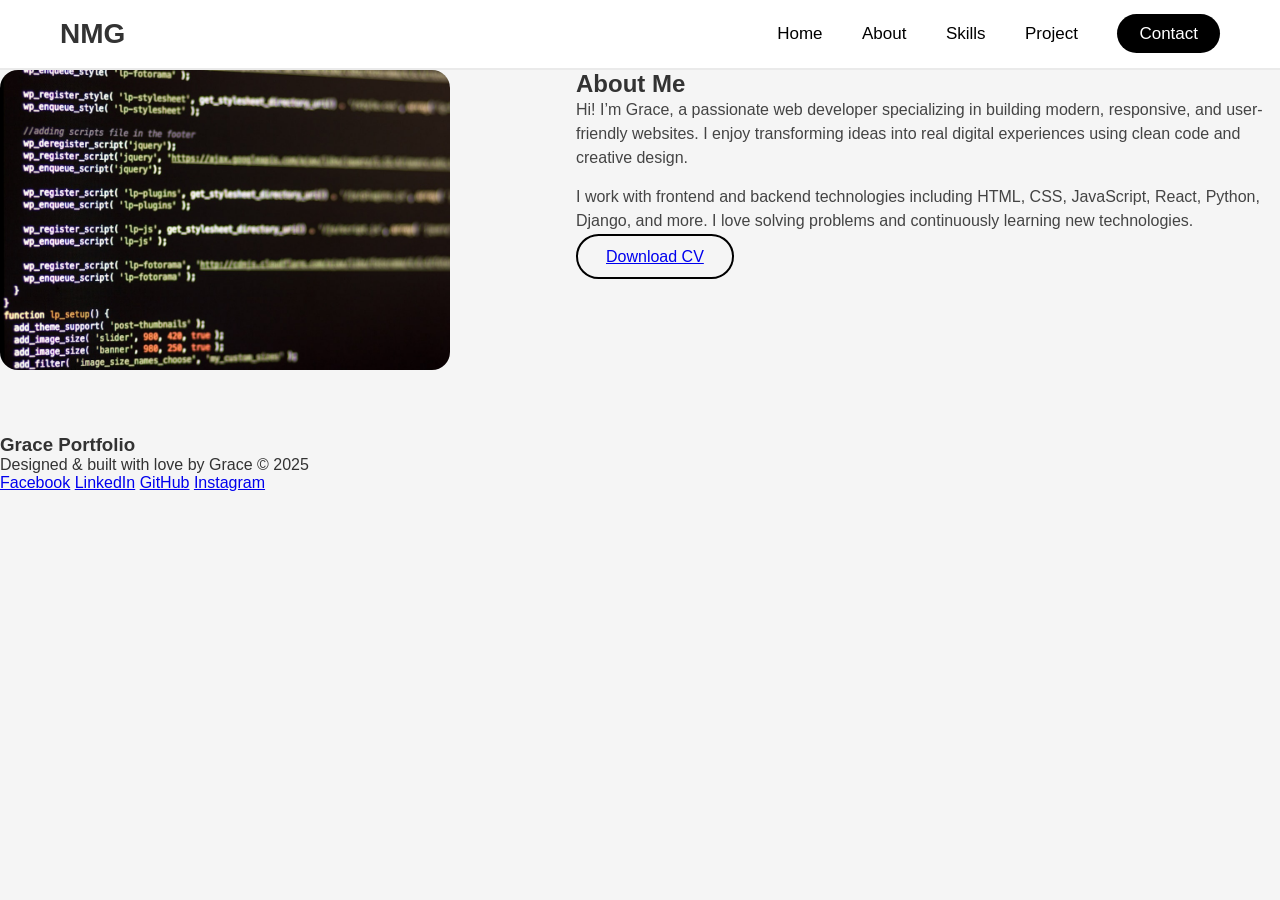
==== About.html @ 4b834c9f "Updated all the code  for fixing the error" ====
<!DOCTYPE html>
<html lang="en">
<head>
    <meta charset="UTF-8">
    <meta name="viewport" content="width=device-width, initial-scale=1.0">
    <title>About Me</title>
 <link rel="stylesheet" href="style.css">
</head>

<body>

    <!-- ========== HEADER ========== -->
    <header>
        <div class="logo">NMG</div>

        <nav>
            <a href="index.html">Home</a>
            <a href="About.html" class="active">About</a>
            <a href="skills.html">Skills</a>
            <a href="Project.html">Project</a>
            <a href="contact.html" class="contact-btn">Contact</a>
        </nav>
    </header>
    <!-- ============================ -->


    <!-- ========== ABOUT SECTION ========== -->
    <section class="about-section">
        <div class="about-container">

            <div class="about-img">
                <img src="figma.jpeg" alt="Profile Image">
            </div>

            <div class="about-text">
                <h2>About Me</h2>
                <p>
                    Hi! I’m Grace, a passionate web developer specializing in building modern, 
                    responsive, and user-friendly websites. I enjoy transforming ideas into 
                    real digital experiences using clean code and creative design.
                </p>

                <p>
                    I work with frontend and backend technologies including HTML, CSS, 
                    JavaScript, React, Python, Django, and more. I love solving problems 
                    and continuously learning new technologies.
                </p>

                <a href="GraceCV.pdf" class="btn">Download CV</a>
            </div>

        </div>
    </section>
    <!-- ==================================== -->


    <!-- ========== FOOTER ========== -->
    <footer class="footer">
        <div class="footer-content">
            <h3>Grace Portfolio</h3>

            <p>Designed & built with love by Grace © 2025</p>

            <div class="footer-socials">
                <a href="#">Facebook</a>
                <a href="#">LinkedIn</a>
                <a href="#">GitHub</a>
                <a href="#">Instagram</a>
            </div>
        </div>
    </footer>
   

</body>
</html>
---- style.css ----
* {
  margin: 0;
  padding: 0;
  box-sizing: border-box;
  font-family: Arial, sans-serif;
}

body {
  background: #f5f5f5;
  color: #333;
}

/* NAVBAR */
header {
  width: 100%;
  display: flex;
  justify-content: space-between;
  align-items: center;
  padding: 18px 60px;
  background: white;
  border-bottom: 2px solid #eaeaea;
  position: sticky;
  top: 0;
  z-index: 100;
}

.logo {
  font-size: 28px;
  font-weight: bold;
}

nav a {
  margin-left: 35px;
  text-decoration: none;
  color: #000;
  font-size: 17px;
}

.contact-btn {
  padding: 10px 22px;
  background: #000;
  color: white !important;
  border-radius: 30px;
}

/* HERO SECTION */
.hero {
  display: flex;
  justify-content: space-between;
  padding: 80px 60px;
  align-items: center;
}

.text-content {
  width: 55%;
}


.hello {
  font-size: 20px;
  margin-bottom: 10px;
}

.name {
  font-size: 35px;
  font-weight: 900;
  border-bottom: 3px solid #000;
  display: inline-block;
  padding-bottom: 3px;
  margin-bottom: 15px;
}


.title {
  background: #cce4ff;
  display: inline-block;
  padding: 5px 10px;
  font-size: 20px;
  margin-bottom: 20px;
}


.description {
  font-size: 17px;
  line-height: 1.5;
  width: 90%;
  margin-bottom: 30px;
}

/* BUTTONS */
.buttons {
  display: flex;
  gap: 20px;
  margin-bottom: 25px;
}


.btn {
  padding: 12px 28px;
  font-size: 16px;
  border-radius: 30px;
  cursor: pointer;
  border: 2px solid black;
}

.black {
  background: #000;
  color: white;
}

.white {
  background: white;
  color: black;
}

/* SOCIAL ICONS */
.socials i {
  font-size: 35px;
  margin-right: 20px;
  cursor: pointer;
}

.profile-img img {
  width: 260px;
  height: 260px;
  border-radius: 50%;
  object-fit: cover;
}

/* SCROLL DOWN ICON */
.scroll-down {
  text-align: center;
  margin-top: 20px;
  font-size: 30px;
  cursor: pointer;
}


/*for the page about*/


/* ABOUT SECTION */

.about {
  padding: 80px 60px;
  background: #f7f7f7;
  text-align: center;
}

.section-title {
  font-size: 32px;
  font-weight: bold;
  margin-bottom: 5px;
}

.section-subtitle {
  font-size: 16px;
  color: #555;
  margin-bottom: 50px;
}

/* ABOUT CONTENT */
.about-container {
  display: flex;
  justify-content: space-between;
  align-items: flex-start;
  gap: 40px;
  margin-bottom: 60px;
}

/* IMAGE */
.about-img img {
  width: 450px;
  border-radius: 18px;
  object-fit: cover;
}

/* TEXT SIDE */
.about-text {
  width: 55%;
  text-align: left;
}

.about-text h3 {
  font-size: 22px;
  margin-bottom: 10px;
}

.about-text p {
  margin-bottom: 15px;
  line-height: 1.5;
  color: #444;
}

/* CV BUTTON */
.cv-btn {
  margin-top: 15px;
  padding: 12px 28px;
  background: black;
  color: white;
  border-radius: 30px;
  border: none;
  cursor: pointer;
  font-size: 16px;
}

/* STATS BOXES */
.about-stats {
  display: flex;
  justify-content: space-between;
  margin-top: 20px;
  gap: 20px;
}

.stat-box {
  background: white;
  width: 22%;
  padding: 25px 10px;
  border-radius: 18px;
  box-shadow: 0 2px 10px rgba(0,0,0,0.08);
}

.stat-box i {
  font-size: 35px;
  margin-bottom: 10px;
  color: black;
}

.stat-box h3 {
  font-size: 26px;
  margin: 10px 0;
}

.stat-box p {
  color: #555;
  font-size: 16px;
}

/* RESPONSIVE ABOUT SECTION */
@media (max-width: 900px) {
  .about-container {
    flex-direction: column;
    text-align: center;
  }

  .about-text {
    width: 100%;
    text-align: center;
  }

  .about-img img {
    width: 100%;
  }

  .about-stats {
    flex-direction: column;
  }

  .stat-box {
    width: 100%;
  }
}



/* ===== SKILLS SECTION ===== */
.skills-section {
    text-align: center;
    margin-top: 40px;
}

.skills-section h1 {
    font-size: 40px;
    color: #0a2433;
}

.subtitle {
    color: #444;
    font-size: 18px;
}

/* ===== GRID ===== */
.skills-grid {
    margin-top: 40px;
    display: grid;
    grid-template-columns: repeat(3, 1fr);
    gap: 25px;
    padding: 0 100px;
}

.skill-box {
    background: white;
    padding: 40px 20px;
    border-radius: 12px;
    box-shadow: 0 4px 12px rgba(0,0,0,0.1);
    transition: 0.3s;
}

.skill-box img {
    width: 50px;
    margin-bottom: 10px;
}

.skill-box:hover {
    transform: translateY(-5px);
}

.highlight {
    background: #e5e5e5 !important;
}

/* ===== PROGRESS SECTION ===== */
.progress-title {
    margin-top: 50px;
    font-size: 28px;
    color: #000;
}

.progress-container {
    width: 70%;
    margin: auto;
    margin-top: 30px;
}

.progress-row {
    margin-bottom: 25px;
}

.progress-row span {
    font-size: 18px;
    font-weight: 600;
}

.percent {
    float: right;
}

.bar {
    width: 100%;
    height: 12px;
    background: #ccc;
    border-radius: 10px;
    margin-top: 8px;
}

.fill {
    height: 100%;
    background: #0a2433;
    border-radius: 10px;
    width: 0;
    transition: 1.5s ease-in-out;
}
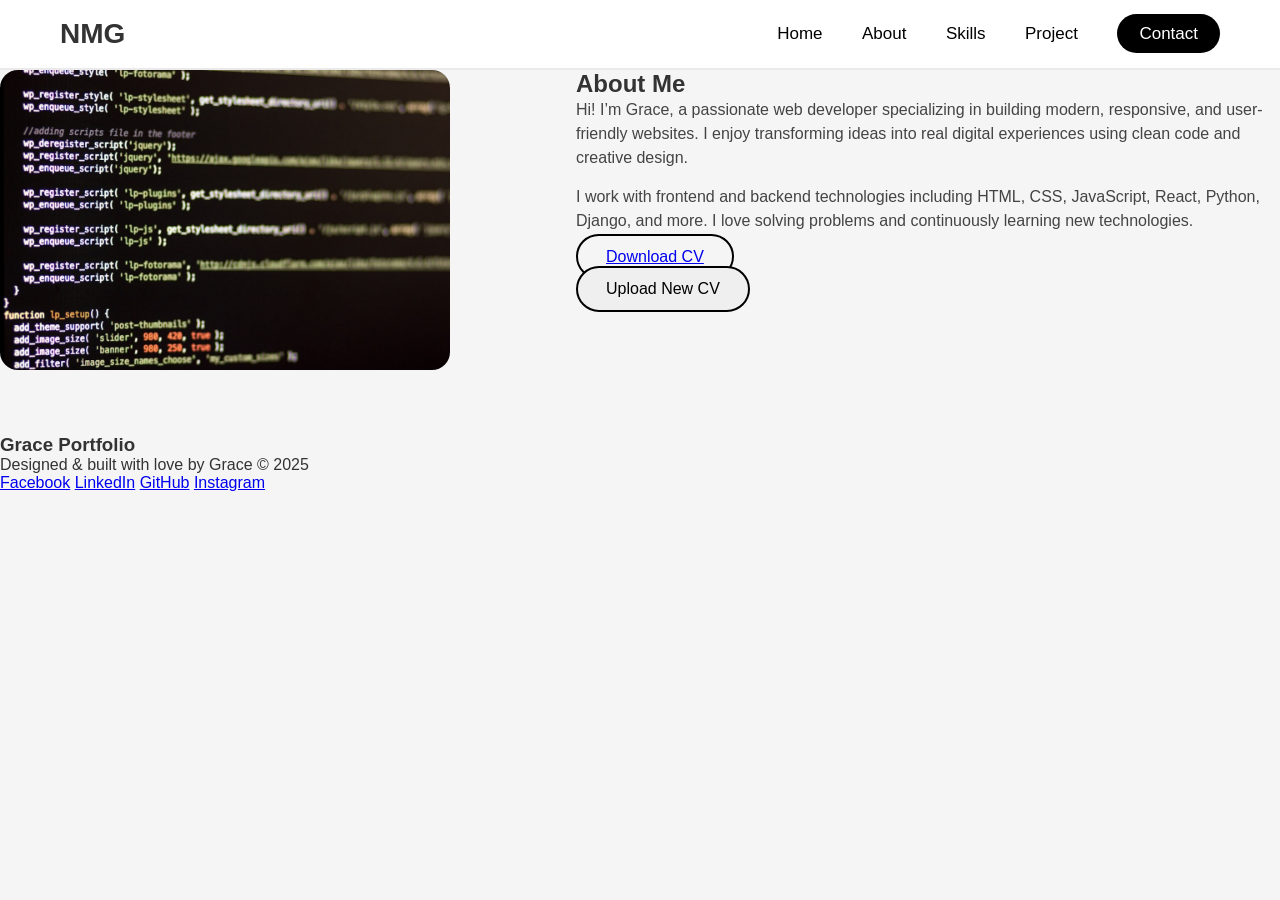
==== commit 080b63a2: "updated the code" ====
--- a/About.html
+++ b/About.html
@@ -46,7 +46,14 @@
                     and continuously learning new technologies.
                 </p>
 
-                <a href="GraceCV.pdf" class="btn">Download CV</a>
+                <div class="cv-section">
+                    <a href="GraceCV.pdf" class="btn download-btn" id="downloadBtn">Download CV</a>
+                    <div class="upload-section">
+                        <input type="file" id="cvUpload" accept=".pdf,.doc,.docx" style="display: none;">
+                        <button class="btn upload-btn" onclick="document.getElementById('cvUpload').click()">Upload New CV</button>
+                        <div class="upload-status" id="uploadStatus"></div>
+                    </div>
+                </div>
             </div>
 
         </div>
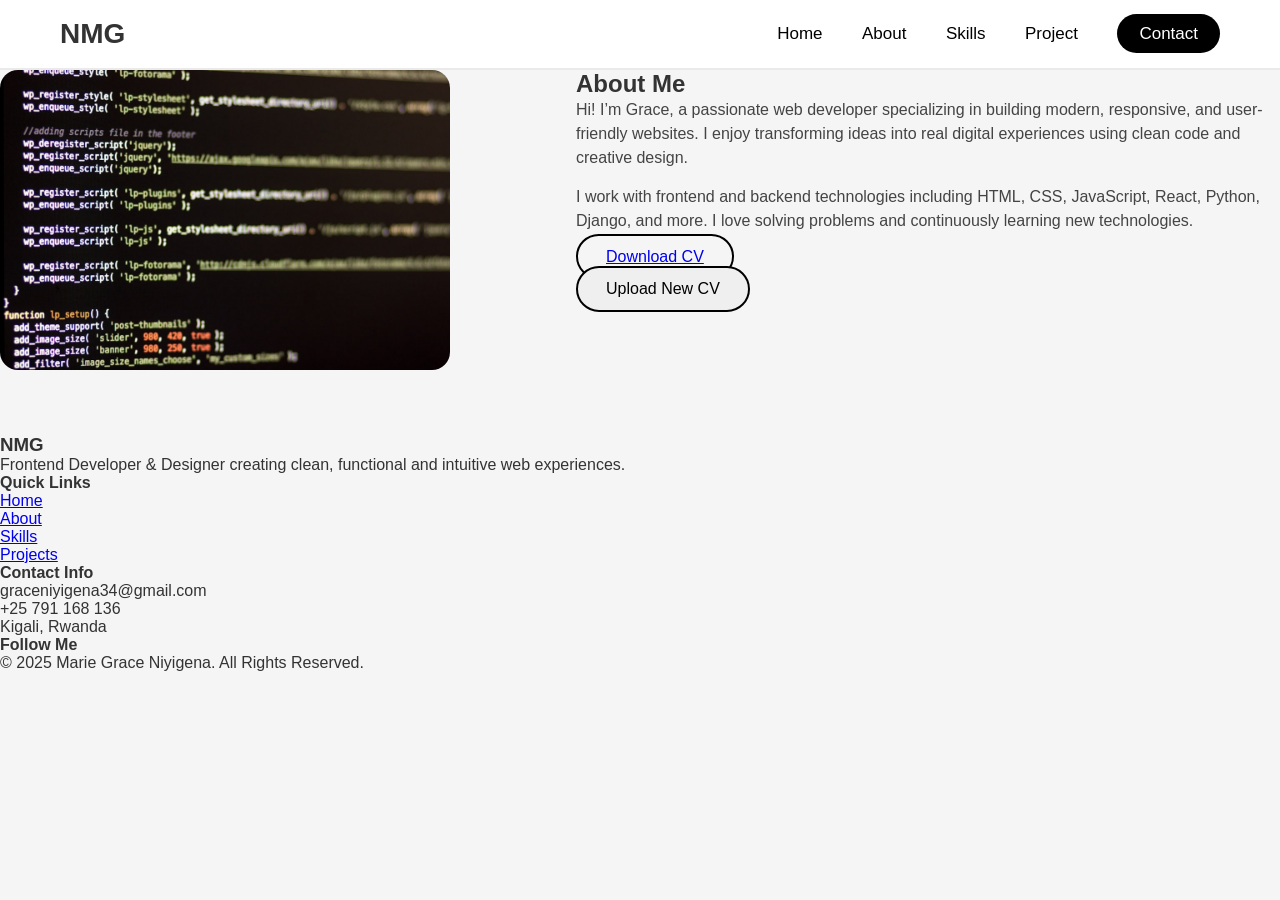
==== commit 5d91ce4e: "created the footer for all page" ====
--- a/About.html
+++ b/About.html
@@ -60,19 +60,50 @@
     </section>
     <!-- ==================================== -->
 
-
-    <!-- ========== FOOTER ========== -->
+    <!-- FOOTER -->
     <footer class="footer">
-        <div class="footer-content">
-            <h3>Grace Portfolio</h3>
-
-            <p>Designed & built with love by Grace © 2025</p>
-
-            <div class="footer-socials">
-                <a href="#">Facebook</a>
-                <a href="#">LinkedIn</a>
-                <a href="#">GitHub</a>
-                <a href="#">Instagram</a>
+        <div class="footer-container">
+            <div class="footer-content">
+                <div class="footer-brand">
+                    <h3 class="footer-logo">NMG</h3>
+                    <p class="footer-description">
+                        Frontend Developer & Designer creating clean, functional and intuitive web experiences.
+                    </p>
+                </div>
+                
+                <div class="footer-links">
+                    <div class="footer-section">
+                        <h4>Quick Links</h4>
+                        <ul>
+                            <li><a href="index.html">Home</a></li>
+                            <li><a href="About.html">About</a></li>
+                            <li><a href="skills.html">Skills</a></li>
+                            <li><a href="Project.html">Projects</a></li>
+                        </ul>
+                    </div>
+                    
+                    <div class="footer-section">
+                        <h4>Contact Info</h4>
+                        <ul>
+                            <li>graceniyigena34@gmail.com</li>
+                            <li>+25 791 168 136</li>
+                            <li>Kigali, Rwanda</li>
+                        </ul>
+                    </div>
+                    
+                    <div class="footer-section">
+                        <h4>Follow Me</h4>
+                        <div class="footer-socials">
+                            <a href="https://github.com" target="_blank"><i class="fab fa-github"></i></a>
+                            <a href="https://linkedin.com/in/marie-grace-niyigena" target="_blank"><i class="fab fa-linkedin"></i></a>
+                            <a href="https://instagram.com/marie_grace_niyigena" target="_blank"><i class="fab fa-instagram"></i></a>
+                        </div>
+                    </div>
+                </div>
+            </div>
+            
+            <div class="footer-bottom">
+                <p>&copy; 2025 Marie Grace Niyigena. All Rights Reserved.</p>
             </div>
         </div>
     </footer>
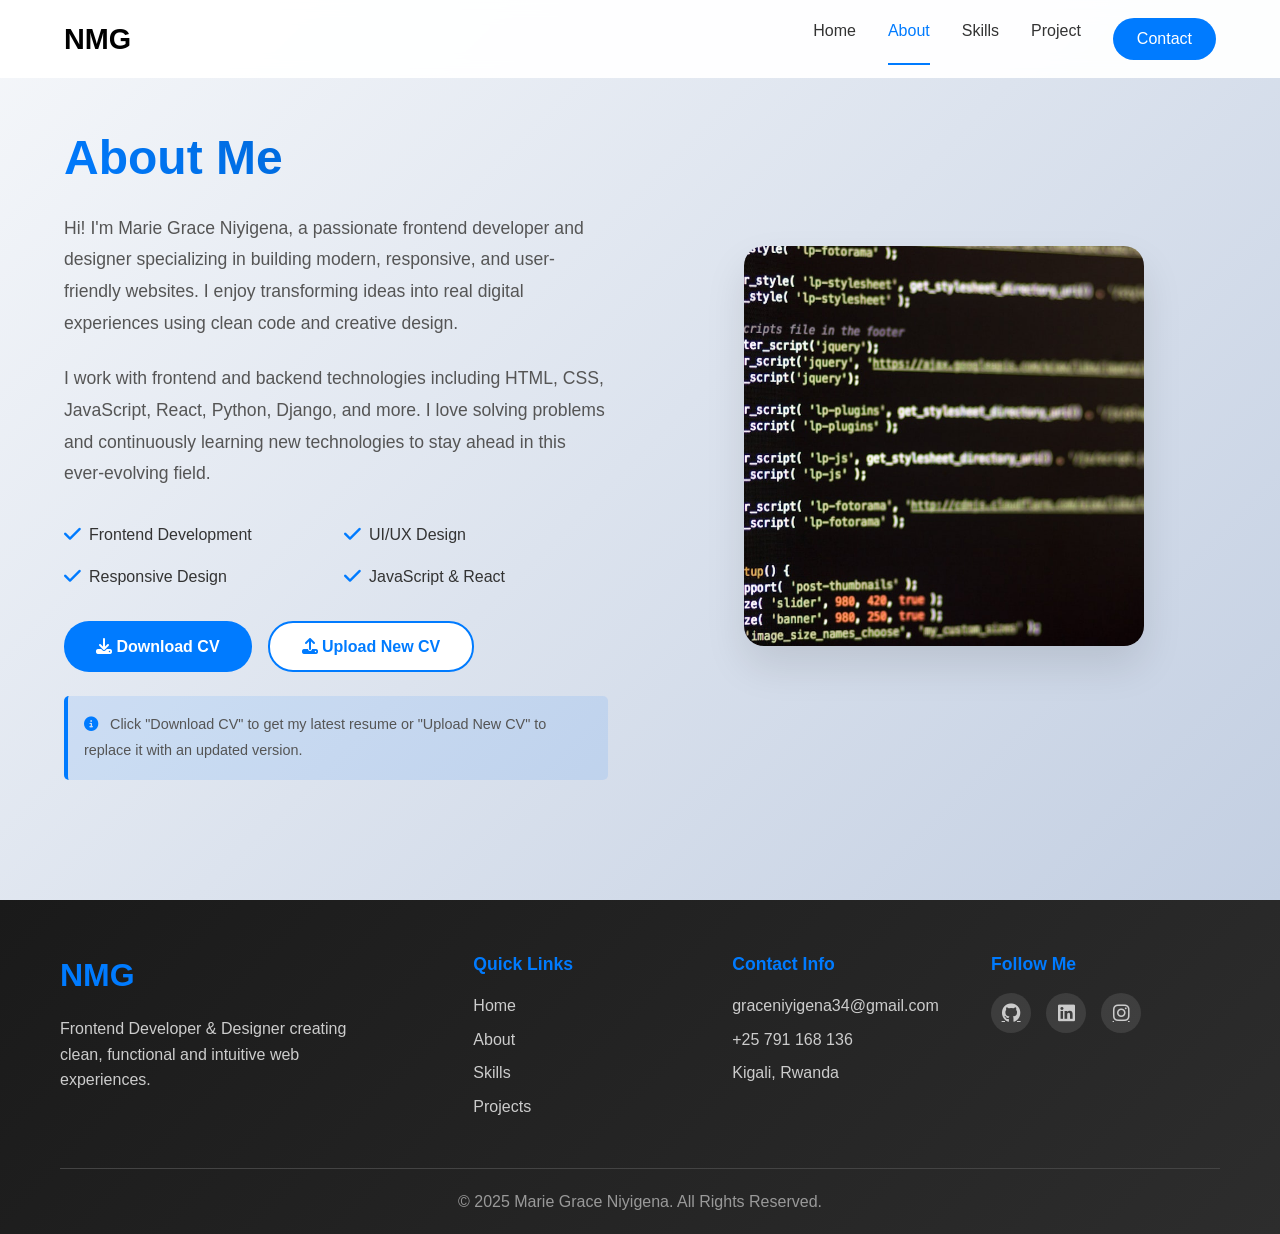
==== commit 36785b54: "Designed the page skills and about and I also updated the about in the button download cv where the " ====
--- a/About.html
+++ b/About.html
@@ -3,17 +3,466 @@
 <head>
     <meta charset="UTF-8">
     <meta name="viewport" content="width=device-width, initial-scale=1.0">
-    <title>About Me</title>
- <link rel="stylesheet" href="style.css">
+    <title>About - Marie Grace Portfolio</title>
+    <link rel="stylesheet" href="https://cdnjs.cloudflare.com/ajax/libs/font-awesome/6.5.0/css/all.min.css">
+    <style>
+        * {
+            margin: 0;
+            padding: 0;
+            box-sizing: border-box;
+        }
+
+        body {
+            font-family: 'Inter', -apple-system, BlinkMacSystemFont, sans-serif;
+            line-height: 1.6;
+            color: #333;
+            overflow-x: hidden;
+        }
+
+        /* HEADER */
+        header {
+            position: fixed;
+            top: 0;
+            width: 100%;
+            background: rgba(255, 255, 255, 0.95);
+            backdrop-filter: blur(10px);
+            z-index: 1000;
+            padding: 1rem 5%;
+            display: flex;
+            justify-content: space-between;
+            align-items: center;
+            transition: all 0.3s ease;
+        }
+
+        .logo {
+            font-size: 1.8rem;
+            font-weight: 700;
+            color: #000;
+        }
+
+        nav {
+            display: flex;
+            gap: 2rem;
+        }
+
+        .hamburger {
+            display: none;
+            flex-direction: column;
+            cursor: pointer;
+            gap: 4px;
+        }
+
+        .hamburger span {
+            width: 25px;
+            height: 3px;
+            background: #333;
+            transition: 0.3s;
+            border-radius: 2px;
+        }
+
+        nav a {
+            text-decoration: none;
+            color: #333;
+            font-weight: 500;
+            transition: color 0.3s ease;
+            position: relative;
+        }
+
+        nav a:hover, nav a.active {
+            color: #007bff;
+        }
+
+        nav a::after {
+            content: '';
+            position: absolute;
+            bottom: -5px;
+            left: 0;
+            width: 0;
+            height: 2px;
+            background: #007bff;
+            transition: width 0.3s ease;
+        }
+
+        nav a:hover::after, nav a.active::after {
+            width: 100%;
+        }
+
+        .contact-btn {
+            background: #007bff;
+            color: white !important;
+            padding: 0.5rem 1.5rem;
+            border-radius: 25px;
+            transition: all 0.3s ease;
+        }
+
+        .contact-btn:hover {
+            background: #0056b3;
+            transform: translateY(-2px);
+        }
+
+        /* ABOUT SECTION */
+        .about-section {
+            padding: 120px 5% 80px;
+            background: linear-gradient(135deg, #f5f7fa 0%, #c3cfe2 100%);
+            min-height: 100vh;
+        }
+
+        .about-container {
+            max-width: 1200px;
+            margin: 0 auto;
+            display: grid;
+            grid-template-columns: 1fr 1fr;
+            gap: 4rem;
+            align-items: center;
+        }
+
+        .about-text {
+            animation: slideInLeft 1s ease;
+        }
+
+        .about-text h2 {
+            font-size: 3rem;
+            font-weight: 700;
+            margin-bottom: 1rem;
+            background: linear-gradient(45deg, #007bff, #0056b3);
+            -webkit-background-clip: text;
+            -webkit-text-fill-color: transparent;
+            background-clip: text;
+        }
+
+        .about-text p {
+            font-size: 1.1rem;
+            color: #555;
+            margin-bottom: 1.5rem;
+            line-height: 1.8;
+        }
+
+        .skills-list {
+            display: grid;
+            grid-template-columns: repeat(2, 1fr);
+            gap: 1rem;
+            margin: 2rem 0;
+        }
+
+        .skill-item {
+            display: flex;
+            align-items: center;
+            gap: 0.5rem;
+            font-weight: 500;
+        }
+
+        .skill-item i {
+            color: #007bff;
+            font-size: 1.2rem;
+        }
+
+        .cv-section {
+            display: flex;
+            gap: 1rem;
+            margin-top: 2rem;
+        }
+
+        .btn {
+            padding: 0.8rem 2rem;
+            border: none;
+            border-radius: 25px;
+            font-size: 1rem;
+            font-weight: 600;
+            cursor: pointer;
+            transition: all 0.3s ease;
+            text-decoration: none;
+            display: inline-block;
+            text-align: center;
+        }
+
+        .download-btn {
+            background: #007bff;
+            color: white;
+        }
+
+        .download-btn:hover {
+            background: #0056b3;
+            transform: translateY(-2px);
+        }
+
+        .upload-btn {
+            background: white;
+            color: #007bff;
+            border: 2px solid #007bff;
+        }
+
+        .upload-btn:hover {
+            background: #007bff;
+            color: white;
+            transform: translateY(-2px);
+        }
+
+        .about-img {
+            text-align: center;
+            animation: slideInRight 1s ease;
+        }
+
+        .about-img img {
+            width: 400px;
+            height: 400px;
+            border-radius: 20px;
+            object-fit: cover;
+            box-shadow: 0 20px 40px rgba(0, 0, 0, 0.1);
+            transition: transform 0.3s ease;
+        }
+
+        .about-img img:hover {
+            transform: scale(1.05);
+        }
+
+        .upload-status {
+            margin-top: 1rem;
+            padding: 0.5rem;
+            border-radius: 5px;
+            font-size: 0.9rem;
+            display: none;
+        }
+
+        .upload-status.success {
+            background: #d4edda;
+            color: #155724;
+            border: 1px solid #c3e6cb;
+            display: block;
+        }
+
+        .upload-status.error {
+            background: #f8d7da;
+            color: #721c24;
+            border: 1px solid #f5c6cb;
+            display: block;
+        }
+
+        .cv-info {
+            margin-top: 1.5rem;
+            padding: 1rem;
+            background: rgba(0, 123, 255, 0.1);
+            border-left: 4px solid #007bff;
+            border-radius: 5px;
+        }
+
+        .cv-info p {
+            margin: 0;
+            font-size: 0.9rem;
+            color: #555;
+        }
+
+        .cv-info i {
+            color: #007bff;
+            margin-right: 0.5rem;
+        }
+
+        /* FOOTER STYLES */
+        .footer {
+            background: linear-gradient(135deg, #1a1a1a 0%, #2d2d2d 100%);
+            color: white;
+            padding: 50px 0 20px;
+            margin-top: 0;
+        }
+
+        .footer-container {
+            max-width: 1200px;
+            margin: 0 auto;
+            padding: 0 20px;
+        }
+
+        .footer-content {
+            display: grid;
+            grid-template-columns: 1fr 2fr;
+            gap: 40px;
+            margin-bottom: 40px;
+        }
+
+        .footer-brand .footer-logo {
+            font-size: 2rem;
+            font-weight: 700;
+            margin-bottom: 15px;
+            color: #007bff;
+        }
+
+        .footer-description {
+            color: #ccc;
+            line-height: 1.6;
+            max-width: 300px;
+        }
+
+        .footer-links {
+            display: grid;
+            grid-template-columns: repeat(3, 1fr);
+            gap: 30px;
+        }
+
+        .footer-section h4 {
+            font-size: 1.1rem;
+            font-weight: 600;
+            margin-bottom: 15px;
+            color: #007bff;
+        }
+
+        .footer-section ul {
+            list-style: none;
+        }
+
+        .footer-section ul li {
+            margin-bottom: 8px;
+        }
+
+        .footer-section ul li a {
+            color: #ccc;
+            text-decoration: none;
+            transition: color 0.3s ease;
+        }
+
+        .footer-section ul li a:hover {
+            color: #007bff;
+        }
+
+        .footer-section ul li:not(:has(a)) {
+            color: #ccc;
+        }
+
+        .footer-socials {
+            display: flex;
+            gap: 15px;
+        }
+
+        .footer-socials a {
+            display: flex;
+            align-items: center;
+            justify-content: center;
+            width: 40px;
+            height: 40px;
+            background: rgba(255, 255, 255, 0.1);
+            border-radius: 50%;
+            color: #ccc;
+            font-size: 1.2rem;
+            transition: all 0.3s ease;
+        }
+
+        .footer-socials a:hover {
+            background: #007bff;
+            color: white;
+            transform: translateY(-3px);
+        }
+
+        .footer-bottom {
+            border-top: 1px solid #444;
+            padding-top: 20px;
+            text-align: center;
+            color: #999;
+        }
+
+        /* ANIMATIONS */
+        @keyframes slideInLeft {
+            from {
+                opacity: 0;
+                transform: translateX(-50px);
+            }
+            to {
+                opacity: 1;
+                transform: translateX(0);
+            }
+        }
+
+        @keyframes slideInRight {
+            from {
+                opacity: 0;
+                transform: translateX(50px);
+            }
+            to {
+                opacity: 1;
+                transform: translateX(0);
+            }
+        }
+
+        /* RESPONSIVE */
+        @media (max-width: 768px) {
+            .hamburger {
+                display: flex;
+            }
+
+            nav {
+                position: fixed;
+                top: 70px;
+                right: -100%;
+                width: 100%;
+                height: calc(100vh - 70px);
+                background: rgba(255, 255, 255, 0.98);
+                backdrop-filter: blur(10px);
+                flex-direction: column;
+                justify-content: flex-start;
+                align-items: center;
+                padding-top: 3rem;
+                gap: 2.5rem;
+                transition: right 0.3s ease;
+            }
+
+            nav.active {
+                right: 0;
+            }
+
+            .about-container {
+                grid-template-columns: 1fr;
+                text-align: center;
+                gap: 3rem;
+            }
+
+            .about-text h2 {
+                font-size: 2.5rem;
+            }
+
+            .about-img img {
+                width: 300px;
+                height: 300px;
+            }
+
+            .cv-section {
+                flex-direction: column;
+                align-items: center;
+            }
+
+            .footer-content {
+                grid-template-columns: 1fr;
+                gap: 30px;
+            }
+
+            .footer-links {
+                grid-template-columns: 1fr;
+                gap: 25px;
+            }
+        }
+
+        @media (max-width: 480px) {
+            .about-text h2 {
+                font-size: 2rem;
+            }
+
+            .about-img img {
+                width: 250px;
+                height: 250px;
+            }
+
+            .skills-list {
+                grid-template-columns: 1fr;
+            }
+        }
+    </style>
 </head>
-
 <body>
 
-    <!-- ========== HEADER ========== -->
+    <!-- HEADER -->
     <header>
         <div class="logo">NMG</div>
-
-        <nav>
+        <div class="hamburger" onclick="toggleMenu()">
+            <span></span>
+            <span></span>
+            <span></span>
+        </div>
+        <nav id="nav">
             <a href="index.html">Home</a>
             <a href="About.html" class="active">About</a>
             <a href="skills.html">Skills</a>
@@ -21,44 +470,64 @@
             <a href="contact.html" class="contact-btn">Contact</a>
         </nav>
     </header>
-    <!-- ============================ -->
-
-
-    <!-- ========== ABOUT SECTION ========== -->
+
+    <!-- ABOUT SECTION -->
     <section class="about-section">
         <div class="about-container">
-
-            <div class="about-img">
-                <img src="figma.jpeg" alt="Profile Image">
-            </div>
-
             <div class="about-text">
                 <h2>About Me</h2>
                 <p>
-                    Hi! I’m Grace, a passionate web developer specializing in building modern, 
-                    responsive, and user-friendly websites. I enjoy transforming ideas into 
-                    real digital experiences using clean code and creative design.
+                    Hi! I'm Marie Grace Niyigena, a passionate frontend developer and designer 
+                    specializing in building modern, responsive, and user-friendly websites. 
+                    I enjoy transforming ideas into real digital experiences using clean code 
+                    and creative design.
                 </p>
-
                 <p>
                     I work with frontend and backend technologies including HTML, CSS, 
                     JavaScript, React, Python, Django, and more. I love solving problems 
-                    and continuously learning new technologies.
+                    and continuously learning new technologies to stay ahead in this 
+                    ever-evolving field.
                 </p>
 
-                <div class="cv-section">
-                    <a href="GraceCV.pdf" class="btn download-btn" id="downloadBtn">Download CV</a>
-                    <div class="upload-section">
-                        <input type="file" id="cvUpload" accept=".pdf,.doc,.docx" style="display: none;">
-                        <button class="btn upload-btn" onclick="document.getElementById('cvUpload').click()">Upload New CV</button>
-                        <div class="upload-status" id="uploadStatus"></div>
+                <div class="skills-list">
+                    <div class="skill-item">
+                        <i class="fas fa-check"></i>
+                        <span>Frontend Development</span>
+                    </div>
+                    <div class="skill-item">
+                        <i class="fas fa-check"></i>
+                        <span>UI/UX Design</span>
+                    </div>
+                    <div class="skill-item">
+                        <i class="fas fa-check"></i>
+                        <span>Responsive Design</span>
+                    </div>
+                    <div class="skill-item">
+                        <i class="fas fa-check"></i>
+                        <span>JavaScript & React</span>
                     </div>
                 </div>
+
+                <div class="cv-section">
+                    <a href="GraceCV.pdf" class="btn download-btn" id="downloadBtn" download="Marie_Grace_CV.pdf">
+                        <i class="fas fa-download"></i> Download CV
+                    </a>
+                    <input type="file" id="cvUpload" accept=".pdf,.doc,.docx" style="display: none;">
+                    <button class="btn upload-btn" onclick="document.getElementById('cvUpload').click()">
+                        <i class="fas fa-upload"></i> Upload New CV
+                    </button>
+                </div>
+                <div class="upload-status" id="uploadStatus"></div>
+                <div class="cv-info">
+                    <p><i class="fas fa-info-circle"></i> Click "Download CV" to get my latest resume or "Upload New CV" to replace it with an updated version.</p>
+                </div>
             </div>
 
+            <div class="about-img">
+                <img src="figma.jpeg" alt="Marie Grace Niyigena">
+            </div>
         </div>
     </section>
-    <!-- ==================================== -->
 
     <!-- FOOTER -->
     <footer class="footer">
@@ -107,7 +576,77 @@
             </div>
         </div>
     </footer>
-   
+
+    <script>
+        // Mobile menu toggle
+        function toggleMenu() {
+            const nav = document.getElementById('nav');
+            const hamburger = document.querySelector('.hamburger');
+            nav.classList.toggle('active');
+            hamburger.classList.toggle('active');
+        }
+
+        // Close menu when clicking on a link
+        document.querySelectorAll('nav a').forEach(link => {
+            link.addEventListener('click', () => {
+                const nav = document.getElementById('nav');
+                const hamburger = document.querySelector('.hamburger');
+                nav.classList.remove('active');
+                hamburger.classList.remove('active');
+            });
+        });
+
+        // CV Upload functionality
+        document.getElementById('cvUpload').addEventListener('change', function(e) {
+            const file = e.target.files[0];
+            const statusDiv = document.getElementById('uploadStatus');
+            
+            if (file) {
+                // Validate file type
+                const allowedTypes = ['application/pdf', 'application/msword', 'application/vnd.openxmlformats-officedocument.wordprocessingml.document'];
+                
+                if (allowedTypes.includes(file.type)) {
+                    // Simulate upload process
+                    statusDiv.className = 'upload-status success';
+                    statusDiv.textContent = `✓ CV "${file.name}" uploaded successfully!`;
+                    
+                    // Update download button to use the new file
+                    const downloadBtn = document.getElementById('downloadBtn');
+                    downloadBtn.href = URL.createObjectURL(file);
+                    downloadBtn.download = file.name;
+                    
+                    // Hide status after 5 seconds
+                    setTimeout(() => {
+                        statusDiv.style.display = 'none';
+                    }, 5000);
+                } else {
+                    statusDiv.className = 'upload-status error';
+                    statusDiv.textContent = '✗ Please upload a PDF, DOC, or DOCX file.';
+                    
+                    setTimeout(() => {
+                        statusDiv.style.display = 'none';
+                    }, 5000);
+                }
+            }
+        });
+
+        // Header scroll effect
+        window.addEventListener('scroll', () => {
+            const header = document.querySelector('header');
+            if (window.scrollY > 100) {
+                header.style.background = 'rgba(255, 255, 255, 0.98)';
+                header.style.boxShadow = '0 2px 20px rgba(0, 0, 0, 0.1)';
+            } else {
+                header.style.background = 'rgba(255, 255, 255, 0.95)';
+                header.style.boxShadow = 'none';
+            }
+        });
+
+        // Hamburger animation
+        document.querySelector('.hamburger').addEventListener('click', function() {
+            this.classList.toggle('active');
+        });
+    </script>
 
 </body>
-</html>
+</html>
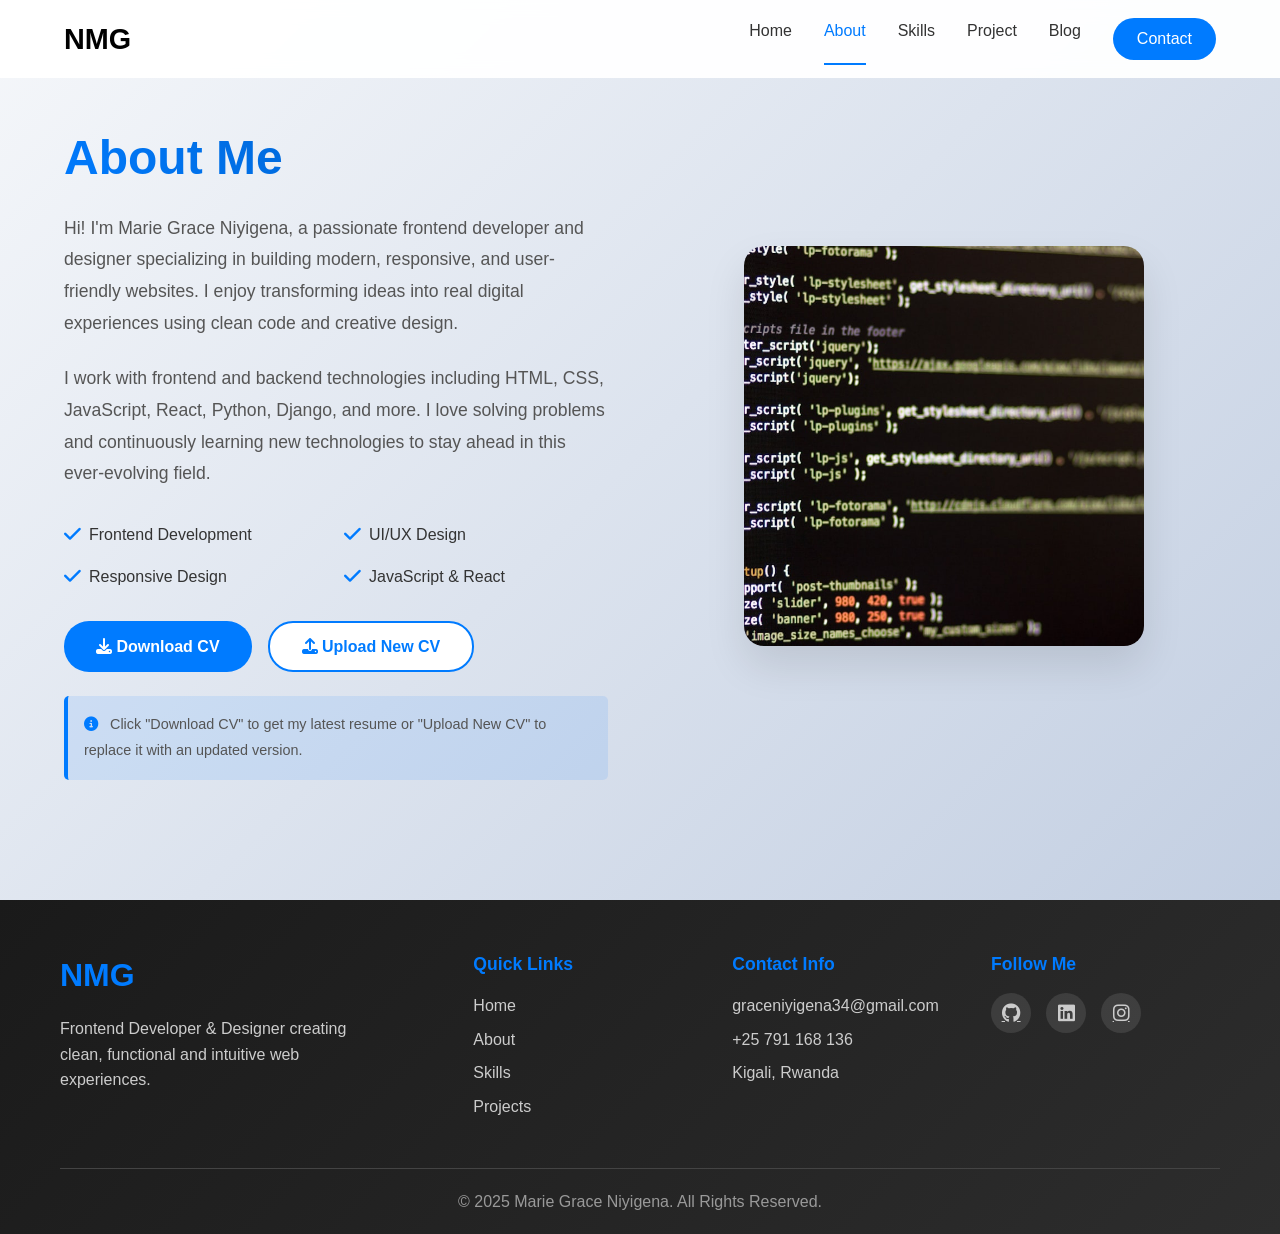
==== commit 8597b0cb: "Updated the portifolio" ====
--- a/About.html
+++ b/About.html
@@ -467,6 +467,7 @@
             <a href="About.html" class="active">About</a>
             <a href="skills.html">Skills</a>
             <a href="Project.html">Project</a>
+            <a href="blog.html">Blog</a>
             <a href="contact.html" class="contact-btn">Contact</a>
         </nav>
     </header>
